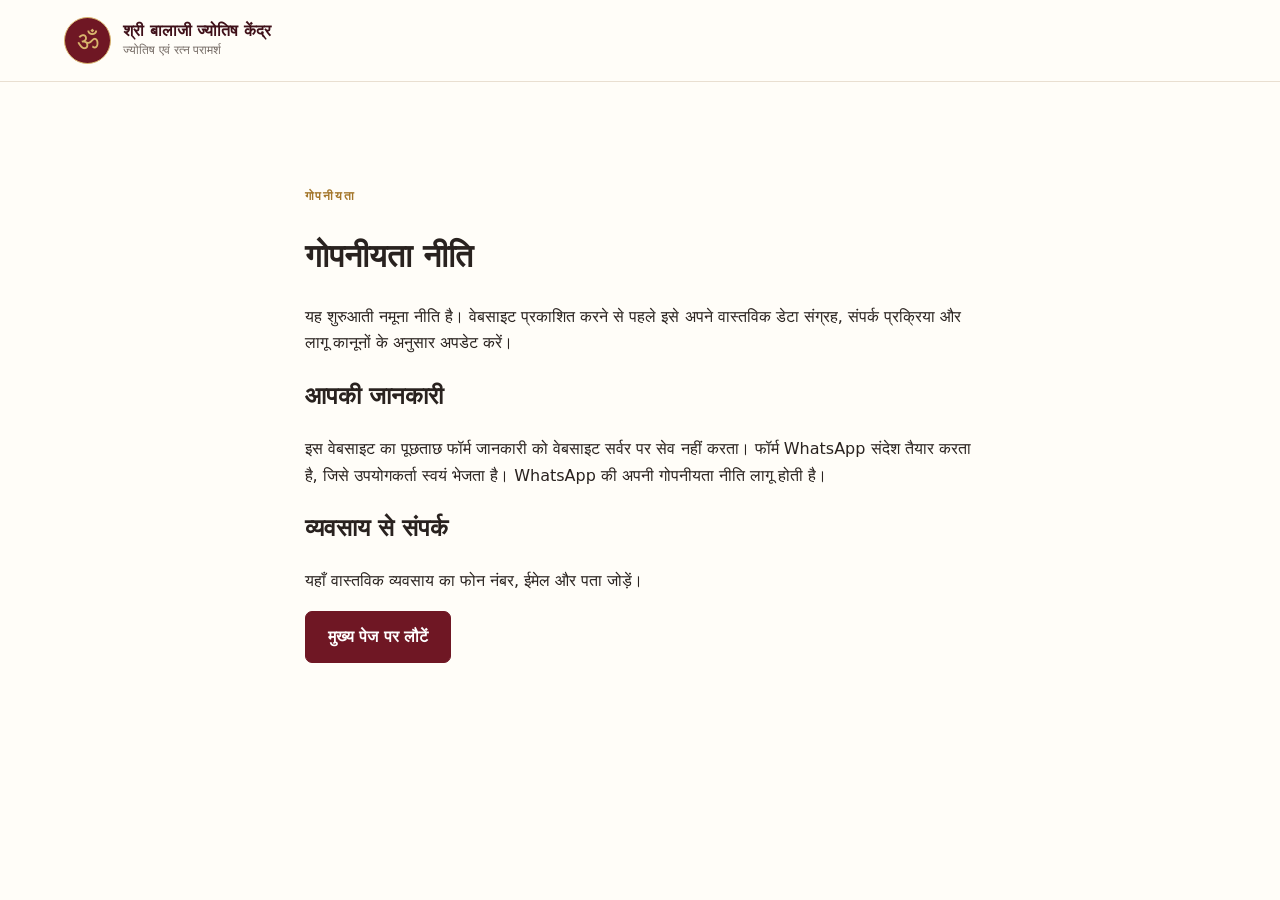
==== privacy.html @ 4a5137e7 "Add files via upload" ====
<!doctype html>
<html lang="hi"><head><meta charset="UTF-8"><meta name="viewport" content="width=device-width, initial-scale=1"><meta name="theme-color" content="#6f1724"><title>गोपनीयता नीति | श्री बालाजी ज्योतिष केंद्र</title><link rel="stylesheet" href="styles.css"></head>
<body><header class="site-header"><a class="brand" href="index.html"><span class="brand-mark">ॐ</span><span><strong>श्री बालाजी ज्योतिष केंद्र</strong><small>ज्योतिष एवं रत्न परामर्श</small></span></a></header>
<main class="section" style="max-width:850px;margin:auto"><span class="eyebrow">गोपनीयता</span><h1>गोपनीयता नीति</h1><p>यह शुरुआती नमूना नीति है। वेबसाइट प्रकाशित करने से पहले इसे अपने वास्तविक डेटा संग्रह, संपर्क प्रक्रिया और लागू कानूनों के अनुसार अपडेट करें।</p><h2>आपकी जानकारी</h2><p>इस वेबसाइट का पूछताछ फॉर्म जानकारी को वेबसाइट सर्वर पर सेव नहीं करता। फॉर्म WhatsApp संदेश तैयार करता है, जिसे उपयोगकर्ता स्वयं भेजता है। WhatsApp की अपनी गोपनीयता नीति लागू होती है।</p><h2>व्यवसाय से संपर्क</h2><p>यहाँ वास्तविक व्यवसाय का फोन नंबर, ईमेल और पता जोड़ें।</p><p><a class="button button-gold" href="index.html">मुख्य पेज पर लौटें</a></p></main></body></html>
---- styles.css ----
:root{--maroon:#6f1724;--maroon-dark:#3f1019;--gold:#d8b56d;--cream:#fffaf0;--ink:#29221f;--muted:#756b65;--line:#e9dfd1;--white:#fff;--shadow:0 18px 50px rgba(65,25,23,.09)}
*{box-sizing:border-box}html{scroll-behavior:smooth;scroll-padding-top:90px}body{margin:0;background:#fffdf8;color:var(--ink);font-family:Inter,"Noto Sans Devanagari","Mangal",system-ui,sans-serif;line-height:1.65}a{color:inherit;text-decoration:none}button,input,select,textarea{font:inherit}button,a,select{ -webkit-tap-highlight-color:transparent}.announcement{text-align:center;padding:7px 16px;background:var(--maroon-dark);color:#f7e8c6;font-size:.8rem;letter-spacing:.04em}.site-header{height:auto;min-height:82px;padding:14px clamp(18px,5vw,76px);display:flex;align-items:center;justify-content:space-between;gap:24px;background:rgba(255,253,248,.96);border-bottom:1px solid var(--line);position:sticky;top:0;z-index:10;backdrop-filter:blur(14px)}.brand{display:flex;align-items:center;gap:12px;min-width:0}.brand-mark{width:47px;height:47px;display:grid;place-items:center;background:var(--maroon);color:var(--gold);border:1px solid var(--gold);border-radius:50%;font-size:1.6rem;flex-shrink:0}.brand strong,.brand small{display:block}.brand strong{font-size:1rem;color:var(--maroon-dark);line-height:1.35}.brand small{font-size:.75rem;color:var(--muted)}nav{display:flex;align-items:center;gap:clamp(14px,2.5vw,32px);font-size:.9rem}nav a:hover,.footer-links a:hover{color:var(--maroon)}.nav-cta{background:var(--maroon);color:#fff!important;border-radius:99px;padding:10px 18px}.menu-toggle{display:none;border:1px solid var(--line);background:#fff;border-radius:10px;padding:7px 12px;font-size:1.25rem}.hero{background:radial-gradient(ellipse at 78% 42%,rgba(216,181,109,.16),transparent 34%),linear-gradient(120deg,#fffaf0,#f9f0e1);padding:clamp(52px,8vw,110px) clamp(22px,8vw,120px);display:grid;grid-template-columns:1.1fr .9fr;align-items:center;gap:32px;min-height:530px;overflow:hidden}.hero-content{max-width:670px}.eyebrow{display:inline-block;color:#a4772b;text-transform:uppercase;letter-spacing:.15em;font-size:.76rem;font-weight:800}.hero h1{font-family:Georgia,"Noto Serif Devanagari",serif;font-size:clamp(2.25rem,5vw,4.7rem);line-height:1.2;letter-spacing:-.035em;margin:16px 0 20px;color:var(--maroon-dark)}.hero h1 em{font-style:normal;color:#a57930}.hero p{font-size:1.08rem;color:#665b52;max-width:590px}.hero-actions{display:flex;gap:12px;flex-wrap:wrap;margin:28px 0 22px}.button{border:1px solid transparent;border-radius:7px;padding:12px 22px;display:inline-flex;align-items:center;justify-content:center;font-weight:750;cursor:pointer;transition:transform .2s,box-shadow .2s}.button:hover{transform:translateY(-2px);box-shadow:var(--shadow)}.button-gold{background:var(--maroon);color:#fff;border-color:var(--maroon)}.button-outline{border-color:#bca16b;color:var(--maroon-dark);background:transparent}.button-small{padding:9px 14px;font-size:.86rem;background:var(--maroon);color:#fff}.button-full{width:100%}.hero-note{font-size:.84rem;color:#776b60}.hero-note span{color:#a57930}.hero-art{position:relative;min-height:340px;display:grid;place-items:center}.orbit{position:absolute;border:1px solid rgba(165,121,48,.28);border-radius:50%;width:min(34vw,360px);aspect-ratio:1}.orbit-two{width:min(27vw,290px);transform:rotate(45deg);border-style:dashed}.gem{position:absolute;width:105px;height:125px;clip-path:polygon(50% 0,90% 23%,100% 65%,65% 100%,25% 90%,0 42%,20% 15%);filter:drop-shadow(0 18px 18px rgba(0,0,0,.2));border:1px solid #fff}.gem-blue{background:linear-gradient(135deg,#c5e7ff 0%,#397cc1 20%,#0b275e 50%,#6796d2 70%,#132e65 100%);transform:rotate(-18deg) translate(-76px,-20px)}.gem-yellow{background:linear-gradient(135deg,#fff0a1,#d9a32e 36%,#8d5811 65%,#ffdc72);transform:rotate(18deg) translate(74px,27px) scale(.9)}.gem-green{background:linear-gradient(135deg,#b3f0b9,#25834c 34%,#07502f 65%,#76c985);transform:rotate(7deg) translate(-4px,88px) scale(.65)}.hero-seal{position:absolute;bottom:2px;right:5%;display:flex;flex-direction:column;align-items:center;color:var(--maroon);font-size:1.4rem}.hero-seal small{font-size:.7rem;letter-spacing:.1em}.trust-strip{display:grid;grid-template-columns:repeat(3,1fr);padding:25px clamp(22px,8vw,120px);background:var(--maroon);color:#fff;gap:20px}.trust-strip div{display:flex;gap:14px;align-items:center;justify-content:center}.trust-strip strong{color:var(--gold);font-size:1.4rem}.trust-strip span{font-size:.92rem}.section{padding:clamp(60px,8vw,100px) clamp(20px,7vw,100px)}.section-heading{text-align:center;max-width:700px;margin:0 auto 36px}.section-heading h2,.consult-copy h2,.about-section h2,.contact-band h2{font-family:Georgia,"Noto Serif Devanagari",serif;font-size:clamp(1.8rem,3vw,2.8rem);line-height:1.25;color:var(--maroon-dark);margin:10px 0 12px}.section-heading p{color:var(--muted);margin:0}.service-grid{display:grid;grid-template-columns:repeat(3,1fr);gap:20px;max-width:1150px;margin:auto}.service-card{background:#fff;border:1px solid var(--line);padding:30px;border-radius:12px;box-shadow:0 8px 24px rgba(60,25,20,.035)}.service-icon{width:50px;height:50px;border-radius:50%;display:grid;place-items:center;background:#f6ecd7;color:#9c7026;font-size:1.7rem}.service-card h3{color:var(--maroon-dark);margin:18px 0 8px}.service-card p,.gem-info p{color:var(--muted);font-size:.92rem}.text-link{padding:0;border:0;background:none;color:#8b5e18;font-weight:800;cursor:pointer;text-align:left}.gems-section{background:#fbf6eb}.catalog-tools{display:flex;gap:12px;max-width:760px;margin:0 auto 28px}.catalog-tools input,.catalog-tools select,.booking-form input,.booking-form select,.booking-form textarea{width:100%;padding:12px 14px;border:1px solid #ddd0bd;border-radius:7px;background:#fffdf9;color:var(--ink);outline-color:#b78d45}.catalog-tools input{flex:1}.catalog-tools select{max-width:190px}.gem-grid{display:grid;grid-template-columns:repeat(3,1fr);gap:20px;max-width:1150px;margin:auto}.gem-card{background:#fff;border:1px solid var(--line);border-radius:12px;overflow:hidden;box-shadow:0 8px 25px rgba(50,20,20,.04)}.gem-photo{height:180px;position:relative;display:grid;place-items:center;overflow:hidden;background:radial-gradient(circle,#f8edcf,#e9d5aa)}.gem-photo:before{content:"";width:90px;height:105px;clip-path:polygon(50% 0,90% 20%,100% 65%,65% 100%,25% 90%,0 42%,20% 15%);filter:drop-shadow(0 15px 15px #0004)}.gem-photo span{position:absolute;left:14px;top:12px;color:#6b5540;background:#fff9;padding:3px 8px;border-radius:20px;font-size:.7rem}.sapphire:before{background:linear-gradient(135deg,#d8edff,#3d75c0 25%,#071e4b 55%,#6a9edb 75%,#142d66)}.yellow-sapphire:before{background:linear-gradient(135deg,#fff3a9,#dba32c 40%,#86530b 70%,#ffe18c)}.emerald:before{background:linear-gradient(135deg,#baf6c2,#218348 35%,#064727 68%,#80c98a)}.coral:before{background:linear-gradient(135deg,#ffb6a5,#c74730 42%,#8b211c 70%,#f58b65)}.pearl:before{border-radius:50%;clip-path:none;background:radial-gradient(circle at 30% 25%,#fff,#e8ddc7 48%,#a89a85 78%,#fff)}.hessonite:before{background:linear-gradient(135deg,#ffdb9b,#b56b22 40%,#6b2b12 70%,#eaa35a)}.gem-info{padding:20px}.product-tag{font-size:.72rem;color:#9b712e;font-weight:800}.gem-info h3{font-size:1.05rem;margin:5px 0}.gem-info p{min-height:48px;margin:8px 0 16px}.catalog-disclaimer{max-width:900px;text-align:center;color:#786d61;font-size:.82rem;margin:25px auto 0}.consultation{padding:clamp(50px,8vw,95px) clamp(20px,8vw,115px);background:linear-gradient(125deg,#45121c,#751b2a);color:#fff;display:grid;grid-template-columns:1fr 1fr;gap:clamp(28px,7vw,90px);align-items:center}.consult-copy .eyebrow{color:var(--gold)}.consult-copy h2{color:#fff}.consult-copy p,.consult-copy li{color:#f0dfd9}.consult-copy ul{list-style:none;padding:0;display:grid;gap:8px;margin-top:25px}.booking-form{background:#fffaf0;color:var(--ink);padding:28px;border-radius:12px;display:grid;gap:9px;box-shadow:0 20px 60px #1b050b44}.booking-form label{font-size:.86rem;font-weight:750;margin-top:4px}.booking-form textarea{resize:vertical}.form-note{font-size:.78rem;color:var(--muted);margin:0}.about-section{display:grid;grid-template-columns:180px 1fr;gap:40px;align-items:center;max-width:1000px;margin:auto}.about-emblem{width:160px;height:160px;border-radius:50%;display:grid;place-items:center;background:var(--maroon);border:7px double var(--gold);color:var(--gold);font-size:5rem}.about-section p{color:var(--muted)}.small-note{font-size:.8rem;color:#82766a!important}.contact-band{padding:40px clamp(20px,8vw,115px);background:#f4e8d0;display:flex;align-items:center;justify-content:space-between;gap:20px}.contact-band h2{margin-bottom:4px}.contact-band p{margin:0;color:var(--muted)}.site-footer{background:#2d1117;color:#f9eee2;padding:35px clamp(20px,7vw,100px) 25px;text-align:center}.footer-brand{justify-content:center;color:#fff}.footer-brand strong{color:#fff}.footer-brand small{color:#d9c8be}.footer-links{display:flex;justify-content:center;gap:24px;flex-wrap:wrap;margin:25px 0 14px;font-size:.85rem}.site-footer p{font-size:.78rem;color:#d4c0b6}.floating-whatsapp{position:fixed;bottom:20px;right:20px;z-index:9;background:#16834a;color:#fff;border-radius:99px;padding:12px 18px;box-shadow:0 8px 25px #0003;font-weight:800;display:flex;gap:8px;align-items:center}.sr-only{position:absolute;width:1px;height:1px;padding:0;margin:-1px;overflow:hidden;clip:rect(0,0,0,0);white-space:nowrap;border:0}
@media(max-width:850px){.hero{grid-template-columns:1fr;padding-top:60px}.hero-art{min-height:280px}.orbit{width:260px}.orbit-two{width:210px}.service-grid,.gem-grid{grid-template-columns:repeat(2,1fr)}.consultation{grid-template-columns:1fr}.about-section{grid-template-columns:110px 1fr;gap:24px}.about-emblem{width:105px;height:105px;font-size:3.5rem}.trust-strip{padding-inline:18px}.trust-strip span{font-size:.8rem}}
@media(max-width:620px){.site-header{min-height:70px;padding:10px 16px}.brand-mark{width:40px;height:40px}.brand strong{font-size:.86rem}.brand small{font-size:.68rem}.menu-toggle{display:block}nav{display:none;position:absolute;top:100%;left:0;right:0;background:#fffaf0;padding:15px 20px 20px;border-bottom:1px solid var(--line);box-shadow:var(--shadow);flex-direction:column;align-items:stretch;gap:4px}nav.open{display:flex}nav a{padding:10px}.hero{padding:50px 22px 30px;gap:0}.hero h1{font-size:2.35rem}.hero p{font-size:.98rem}.hero-art{min-height:260px}.trust-strip{grid-template-columns:1fr;padding:20px}.trust-strip div{justify-content:flex-start;padding-left:20%}.section{padding:58px 18px}.service-grid,.gem-grid{grid-template-columns:1fr}.service-card{padding:24px}.gem-photo{height:190px}.catalog-tools{flex-direction:column}.catalog-tools select{max-width:none}.consultation{padding:55px 18px}.booking-form{padding:20px}.about-section{grid-template-columns:1fr;text-align:center}.about-emblem{margin:auto}.contact-band{align-items:flex-start;flex-direction:column}.floating-whatsapp{bottom:12px;right:12px;padding:11px 14px}.floating-whatsapp span{font-size:.85rem}}
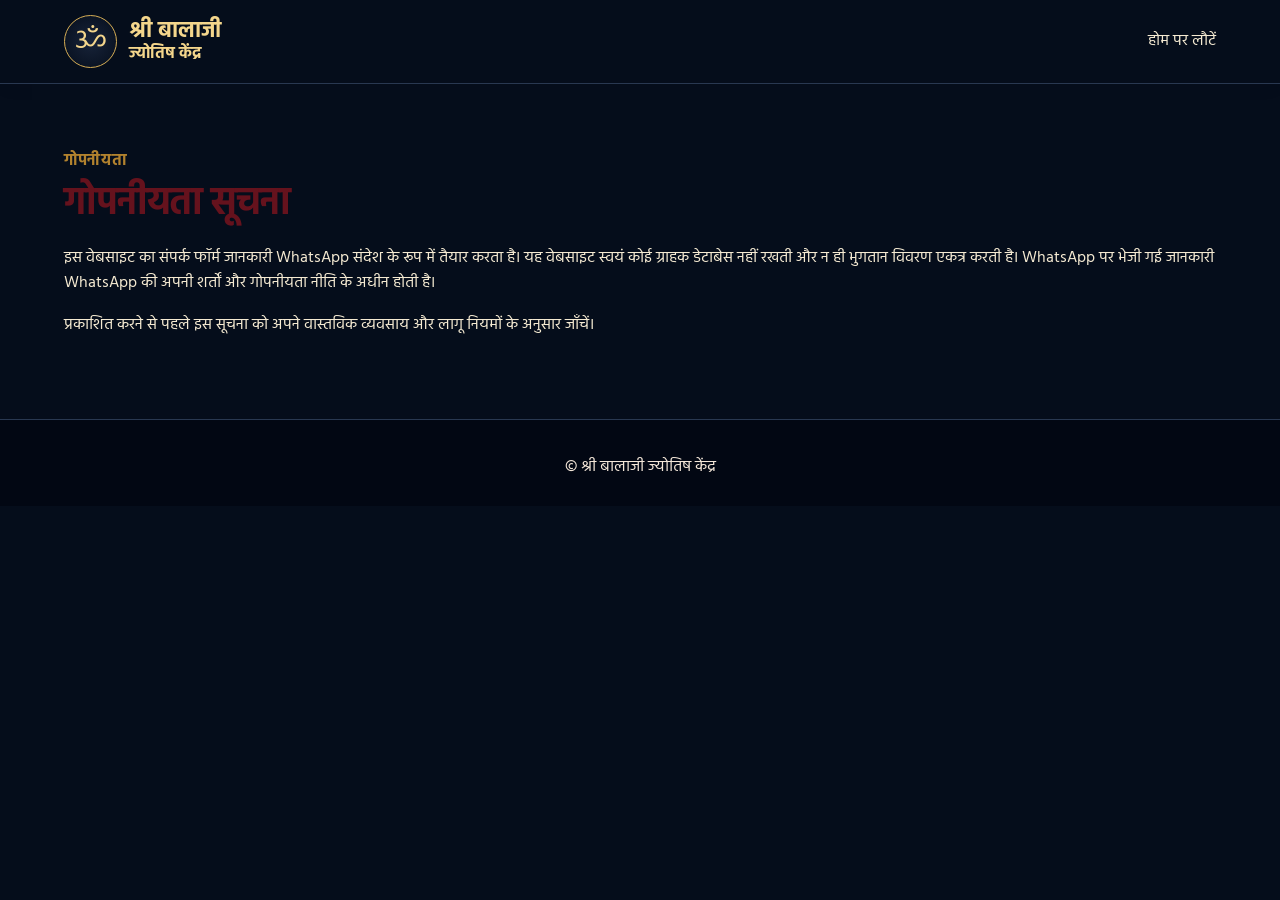
==== commit b032bc66: "Add files via upload" ====
--- a/privacy.html
+++ b/privacy.html
@@ -1,4 +1 @@
-<!doctype html>
-<html lang="hi"><head><meta charset="UTF-8"><meta name="viewport" content="width=device-width, initial-scale=1"><meta name="theme-color" content="#6f1724"><title>गोपनीयता नीति | श्री बालाजी ज्योतिष केंद्र</title><link rel="stylesheet" href="styles.css"></head>
-<body><header class="site-header"><a class="brand" href="index.html"><span class="brand-mark">ॐ</span><span><strong>श्री बालाजी ज्योतिष केंद्र</strong><small>ज्योतिष एवं रत्न परामर्श</small></span></a></header>
-<main class="section" style="max-width:850px;margin:auto"><span class="eyebrow">गोपनीयता</span><h1>गोपनीयता नीति</h1><p>यह शुरुआती नमूना नीति है। वेबसाइट प्रकाशित करने से पहले इसे अपने वास्तविक डेटा संग्रह, संपर्क प्रक्रिया और लागू कानूनों के अनुसार अपडेट करें।</p><h2>आपकी जानकारी</h2><p>इस वेबसाइट का पूछताछ फॉर्म जानकारी को वेबसाइट सर्वर पर सेव नहीं करता। फॉर्म WhatsApp संदेश तैयार करता है, जिसे उपयोगकर्ता स्वयं भेजता है। WhatsApp की अपनी गोपनीयता नीति लागू होती है।</p><h2>व्यवसाय से संपर्क</h2><p>यहाँ वास्तविक व्यवसाय का फोन नंबर, ईमेल और पता जोड़ें।</p><p><a class="button button-gold" href="index.html">मुख्य पेज पर लौटें</a></p></main></body></html>
+<!doctype html><html lang="hi"><head><meta charset="utf-8"><meta name="viewport" content="width=device-width,initial-scale=1"><meta name="theme-color" content="#65121d"><title>गोपनीयता | श्री बालाजी ज्योतिष केंद्र</title><link rel="stylesheet" href="styles.css"></head><body><header class="header"><a class="brand" href="index.html"><span class="brand-mark">ॐ</span><span><strong>श्री बालाजी</strong><small>ज्योतिष केंद्र</small></span></a><a href="index.html">होम पर लौटें</a></header><main class="section"><p class="eyebrow">गोपनीयता</p><h1 style="color:#65121d;font-size:2.4rem">गोपनीयता सूचना</h1><p>इस वेबसाइट का संपर्क फॉर्म जानकारी WhatsApp संदेश के रूप में तैयार करता है। यह वेबसाइट स्वयं कोई ग्राहक डेटाबेस नहीं रखती और न ही भुगतान विवरण एकत्र करती है। WhatsApp पर भेजी गई जानकारी WhatsApp की अपनी शर्तों और गोपनीयता नीति के अधीन होती है।</p><p>प्रकाशित करने से पहले इस सूचना को अपने वास्तविक व्यवसाय और लागू नियमों के अनुसार जाँचें।</p></main><footer>© श्री बालाजी ज्योतिष केंद्र</footer></body></html>
--- a/styles.css
+++ b/styles.css
@@ -1,4 +1,39 @@
-:root{--maroon:#6f1724;--maroon-dark:#3f1019;--gold:#d8b56d;--cream:#fffaf0;--ink:#29221f;--muted:#756b65;--line:#e9dfd1;--white:#fff;--shadow:0 18px 50px rgba(65,25,23,.09)}
-*{box-sizing:border-box}html{scroll-behavior:smooth;scroll-padding-top:90px}body{margin:0;background:#fffdf8;color:var(--ink);font-family:Inter,"Noto Sans Devanagari","Mangal",system-ui,sans-serif;line-height:1.65}a{color:inherit;text-decoration:none}button,input,select,textarea{font:inherit}button,a,select{ -webkit-tap-highlight-color:transparent}.announcement{text-align:center;padding:7px 16px;background:var(--maroon-dark);color:#f7e8c6;font-size:.8rem;letter-spacing:.04em}.site-header{height:auto;min-height:82px;padding:14px clamp(18px,5vw,76px);display:flex;align-items:center;justify-content:space-between;gap:24px;background:rgba(255,253,248,.96);border-bottom:1px solid var(--line);position:sticky;top:0;z-index:10;backdrop-filter:blur(14px)}.brand{display:flex;align-items:center;gap:12px;min-width:0}.brand-mark{width:47px;height:47px;display:grid;place-items:center;background:var(--maroon);color:var(--gold);border:1px solid var(--gold);border-radius:50%;font-size:1.6rem;flex-shrink:0}.brand strong,.brand small{display:block}.brand strong{font-size:1rem;color:var(--maroon-dark);line-height:1.35}.brand small{font-size:.75rem;color:var(--muted)}nav{display:flex;align-items:center;gap:clamp(14px,2.5vw,32px);font-size:.9rem}nav a:hover,.footer-links a:hover{color:var(--maroon)}.nav-cta{background:var(--maroon);color:#fff!important;border-radius:99px;padding:10px 18px}.menu-toggle{display:none;border:1px solid var(--line);background:#fff;border-radius:10px;padding:7px 12px;font-size:1.25rem}.hero{background:radial-gradient(ellipse at 78% 42%,rgba(216,181,109,.16),transparent 34%),linear-gradient(120deg,#fffaf0,#f9f0e1);padding:clamp(52px,8vw,110px) clamp(22px,8vw,120px);display:grid;grid-template-columns:1.1fr .9fr;align-items:center;gap:32px;min-height:530px;overflow:hidden}.hero-content{max-width:670px}.eyebrow{display:inline-block;color:#a4772b;text-transform:uppercase;letter-spacing:.15em;font-size:.76rem;font-weight:800}.hero h1{font-family:Georgia,"Noto Serif Devanagari",serif;font-size:clamp(2.25rem,5vw,4.7rem);line-height:1.2;letter-spacing:-.035em;margin:16px 0 20px;color:var(--maroon-dark)}.hero h1 em{font-style:normal;color:#a57930}.hero p{font-size:1.08rem;color:#665b52;max-width:590px}.hero-actions{display:flex;gap:12px;flex-wrap:wrap;margin:28px 0 22px}.button{border:1px solid transparent;border-radius:7px;padding:12px 22px;display:inline-flex;align-items:center;justify-content:center;font-weight:750;cursor:pointer;transition:transform .2s,box-shadow .2s}.button:hover{transform:translateY(-2px);box-shadow:var(--shadow)}.button-gold{background:var(--maroon);color:#fff;border-color:var(--maroon)}.button-outline{border-color:#bca16b;color:var(--maroon-dark);background:transparent}.button-small{padding:9px 14px;font-size:.86rem;background:var(--maroon);color:#fff}.button-full{width:100%}.hero-note{font-size:.84rem;color:#776b60}.hero-note span{color:#a57930}.hero-art{position:relative;min-height:340px;display:grid;place-items:center}.orbit{position:absolute;border:1px solid rgba(165,121,48,.28);border-radius:50%;width:min(34vw,360px);aspect-ratio:1}.orbit-two{width:min(27vw,290px);transform:rotate(45deg);border-style:dashed}.gem{position:absolute;width:105px;height:125px;clip-path:polygon(50% 0,90% 23%,100% 65%,65% 100%,25% 90%,0 42%,20% 15%);filter:drop-shadow(0 18px 18px rgba(0,0,0,.2));border:1px solid #fff}.gem-blue{background:linear-gradient(135deg,#c5e7ff 0%,#397cc1 20%,#0b275e 50%,#6796d2 70%,#132e65 100%);transform:rotate(-18deg) translate(-76px,-20px)}.gem-yellow{background:linear-gradient(135deg,#fff0a1,#d9a32e 36%,#8d5811 65%,#ffdc72);transform:rotate(18deg) translate(74px,27px) scale(.9)}.gem-green{background:linear-gradient(135deg,#b3f0b9,#25834c 34%,#07502f 65%,#76c985);transform:rotate(7deg) translate(-4px,88px) scale(.65)}.hero-seal{position:absolute;bottom:2px;right:5%;display:flex;flex-direction:column;align-items:center;color:var(--maroon);font-size:1.4rem}.hero-seal small{font-size:.7rem;letter-spacing:.1em}.trust-strip{display:grid;grid-template-columns:repeat(3,1fr);padding:25px clamp(22px,8vw,120px);background:var(--maroon);color:#fff;gap:20px}.trust-strip div{display:flex;gap:14px;align-items:center;justify-content:center}.trust-strip strong{color:var(--gold);font-size:1.4rem}.trust-strip span{font-size:.92rem}.section{padding:clamp(60px,8vw,100px) clamp(20px,7vw,100px)}.section-heading{text-align:center;max-width:700px;margin:0 auto 36px}.section-heading h2,.consult-copy h2,.about-section h2,.contact-band h2{font-family:Georgia,"Noto Serif Devanagari",serif;font-size:clamp(1.8rem,3vw,2.8rem);line-height:1.25;color:var(--maroon-dark);margin:10px 0 12px}.section-heading p{color:var(--muted);margin:0}.service-grid{display:grid;grid-template-columns:repeat(3,1fr);gap:20px;max-width:1150px;margin:auto}.service-card{background:#fff;border:1px solid var(--line);padding:30px;border-radius:12px;box-shadow:0 8px 24px rgba(60,25,20,.035)}.service-icon{width:50px;height:50px;border-radius:50%;display:grid;place-items:center;background:#f6ecd7;color:#9c7026;font-size:1.7rem}.service-card h3{color:var(--maroon-dark);margin:18px 0 8px}.service-card p,.gem-info p{color:var(--muted);font-size:.92rem}.text-link{padding:0;border:0;background:none;color:#8b5e18;font-weight:800;cursor:pointer;text-align:left}.gems-section{background:#fbf6eb}.catalog-tools{display:flex;gap:12px;max-width:760px;margin:0 auto 28px}.catalog-tools input,.catalog-tools select,.booking-form input,.booking-form select,.booking-form textarea{width:100%;padding:12px 14px;border:1px solid #ddd0bd;border-radius:7px;background:#fffdf9;color:var(--ink);outline-color:#b78d45}.catalog-tools input{flex:1}.catalog-tools select{max-width:190px}.gem-grid{display:grid;grid-template-columns:repeat(3,1fr);gap:20px;max-width:1150px;margin:auto}.gem-card{background:#fff;border:1px solid var(--line);border-radius:12px;overflow:hidden;box-shadow:0 8px 25px rgba(50,20,20,.04)}.gem-photo{height:180px;position:relative;display:grid;place-items:center;overflow:hidden;background:radial-gradient(circle,#f8edcf,#e9d5aa)}.gem-photo:before{content:"";width:90px;height:105px;clip-path:polygon(50% 0,90% 20%,100% 65%,65% 100%,25% 90%,0 42%,20% 15%);filter:drop-shadow(0 15px 15px #0004)}.gem-photo span{position:absolute;left:14px;top:12px;color:#6b5540;background:#fff9;padding:3px 8px;border-radius:20px;font-size:.7rem}.sapphire:before{background:linear-gradient(135deg,#d8edff,#3d75c0 25%,#071e4b 55%,#6a9edb 75%,#142d66)}.yellow-sapphire:before{background:linear-gradient(135deg,#fff3a9,#dba32c 40%,#86530b 70%,#ffe18c)}.emerald:before{background:linear-gradient(135deg,#baf6c2,#218348 35%,#064727 68%,#80c98a)}.coral:before{background:linear-gradient(135deg,#ffb6a5,#c74730 42%,#8b211c 70%,#f58b65)}.pearl:before{border-radius:50%;clip-path:none;background:radial-gradient(circle at 30% 25%,#fff,#e8ddc7 48%,#a89a85 78%,#fff)}.hessonite:before{background:linear-gradient(135deg,#ffdb9b,#b56b22 40%,#6b2b12 70%,#eaa35a)}.gem-info{padding:20px}.product-tag{font-size:.72rem;color:#9b712e;font-weight:800}.gem-info h3{font-size:1.05rem;margin:5px 0}.gem-info p{min-height:48px;margin:8px 0 16px}.catalog-disclaimer{max-width:900px;text-align:center;color:#786d61;font-size:.82rem;margin:25px auto 0}.consultation{padding:clamp(50px,8vw,95px) clamp(20px,8vw,115px);background:linear-gradient(125deg,#45121c,#751b2a);color:#fff;display:grid;grid-template-columns:1fr 1fr;gap:clamp(28px,7vw,90px);align-items:center}.consult-copy .eyebrow{color:var(--gold)}.consult-copy h2{color:#fff}.consult-copy p,.consult-copy li{color:#f0dfd9}.consult-copy ul{list-style:none;padding:0;display:grid;gap:8px;margin-top:25px}.booking-form{background:#fffaf0;color:var(--ink);padding:28px;border-radius:12px;display:grid;gap:9px;box-shadow:0 20px 60px #1b050b44}.booking-form label{font-size:.86rem;font-weight:750;margin-top:4px}.booking-form textarea{resize:vertical}.form-note{font-size:.78rem;color:var(--muted);margin:0}.about-section{display:grid;grid-template-columns:180px 1fr;gap:40px;align-items:center;max-width:1000px;margin:auto}.about-emblem{width:160px;height:160px;border-radius:50%;display:grid;place-items:center;background:var(--maroon);border:7px double var(--gold);color:var(--gold);font-size:5rem}.about-section p{color:var(--muted)}.small-note{font-size:.8rem;color:#82766a!important}.contact-band{padding:40px clamp(20px,8vw,115px);background:#f4e8d0;display:flex;align-items:center;justify-content:space-between;gap:20px}.contact-band h2{margin-bottom:4px}.contact-band p{margin:0;color:var(--muted)}.site-footer{background:#2d1117;color:#f9eee2;padding:35px clamp(20px,7vw,100px) 25px;text-align:center}.footer-brand{justify-content:center;color:#fff}.footer-brand strong{color:#fff}.footer-brand small{color:#d9c8be}.footer-links{display:flex;justify-content:center;gap:24px;flex-wrap:wrap;margin:25px 0 14px;font-size:.85rem}.site-footer p{font-size:.78rem;color:#d4c0b6}.floating-whatsapp{position:fixed;bottom:20px;right:20px;z-index:9;background:#16834a;color:#fff;border-radius:99px;padding:12px 18px;box-shadow:0 8px 25px #0003;font-weight:800;display:flex;gap:8px;align-items:center}.sr-only{position:absolute;width:1px;height:1px;padding:0;margin:-1px;overflow:hidden;clip:rect(0,0,0,0);white-space:nowrap;border:0}
-@media(max-width:850px){.hero{grid-template-columns:1fr;padding-top:60px}.hero-art{min-height:280px}.orbit{width:260px}.orbit-two{width:210px}.service-grid,.gem-grid{grid-template-columns:repeat(2,1fr)}.consultation{grid-template-columns:1fr}.about-section{grid-template-columns:110px 1fr;gap:24px}.about-emblem{width:105px;height:105px;font-size:3.5rem}.trust-strip{padding-inline:18px}.trust-strip span{font-size:.8rem}}
-@media(max-width:620px){.site-header{min-height:70px;padding:10px 16px}.brand-mark{width:40px;height:40px}.brand strong{font-size:.86rem}.brand small{font-size:.68rem}.menu-toggle{display:block}nav{display:none;position:absolute;top:100%;left:0;right:0;background:#fffaf0;padding:15px 20px 20px;border-bottom:1px solid var(--line);box-shadow:var(--shadow);flex-direction:column;align-items:stretch;gap:4px}nav.open{display:flex}nav a{padding:10px}.hero{padding:50px 22px 30px;gap:0}.hero h1{font-size:2.35rem}.hero p{font-size:.98rem}.hero-art{min-height:260px}.trust-strip{grid-template-columns:1fr;padding:20px}.trust-strip div{justify-content:flex-start;padding-left:20%}.section{padding:58px 18px}.service-grid,.gem-grid{grid-template-columns:1fr}.service-card{padding:24px}.gem-photo{height:190px}.catalog-tools{flex-direction:column}.catalog-tools select{max-width:none}.consultation{padding:55px 18px}.booking-form{padding:20px}.about-section{grid-template-columns:1fr;text-align:center}.about-emblem{margin:auto}.contact-band{align-items:flex-start;flex-direction:column}.floating-whatsapp{bottom:12px;right:12px;padding:11px 14px}.floating-whatsapp span{font-size:.85rem}}
+@import url('https://fonts.googleapis.com/css2?family=Hind:wght@400;500;600;700&family=Playfair+Display:wght@600;700&display=swap');
+:root{--maroon:#d6ad55;--deep:#020916;--gold:#e2b84f;--gold2:#ffe6a0;--cream:#071326;--paper:#050d1b;--ink:#f5ead2;--muted:#c2c5ce;--line:#293851;--green:#13834b;--shadow:0 16px 44px #3d11120d}
+*{box-sizing:border-box}html{scroll-behavior:smooth;scroll-padding-top:90px}body{margin:0;background:var(--paper);color:var(--ink);font-family:'Hind',system-ui,sans-serif;line-height:1.6}a{color:inherit;text-decoration:none}button,input,select,textarea{font:inherit}.topbar{display:flex;justify-content:space-around;gap:12px;flex-wrap:wrap;background:var(--maroon);color:#ffedc2;padding:8px 4%;font-size:.8rem}.header{display:flex;align-items:center;justify-content:space-between;gap:22px;padding:15px 5%;background:#fffdf8;border-bottom:1px solid var(--line);position:sticky;top:0;z-index:10;box-shadow:0 4px 20px #32100a08}.brand{display:flex;align-items:center;gap:12px;color:var(--maroon);min-width:max-content}.brand-mark{width:53px;height:53px;border:1px solid var(--gold);border-radius:50%;display:grid;place-items:center;background:radial-gradient(circle,#fff5d9,#ecd39a);font-size:1.8rem;color:var(--maroon)}.brand strong,.brand small,.brand em{display:block;line-height:1.15}.brand strong{font-size:1.35rem;font-weight:700}.brand small{font-weight:700;font-size:.98rem}.brand em{font-size:.72rem;color:var(--muted);font-style:normal;margin-top:5px}nav{display:flex;align-items:center;gap:clamp(10px,2vw,27px);font-weight:600;font-size:.96rem}nav a:hover,.footer-links a:hover{color:#a16c1b}.button{display:inline-flex;align-items:center;justify-content:center;gap:10px;border:0;border-radius:9px;padding:12px 20px;font-weight:700;cursor:pointer;transition:.2s}.button:hover{transform:translateY(-2px);filter:brightness(1.03)}.button-green{background:var(--green);color:white;box-shadow:0 6px 16px #13834b24}.button-gold{background:linear-gradient(135deg,#f8dc8e,#d9a83e);color:#3b170b}.button-outline{border:1px solid #e6bd5b;color:#fff5d6;background:#ffffff08}.menu-toggle{display:none;background:transparent;border:1px solid var(--line);padding:7px 12px;border-radius:8px;font-size:1.2rem}
+.hero{min-height:470px;background:radial-gradient(ellipse at 80% 45%,#7e401a 0%,transparent 35%),linear-gradient(105deg,#21080b,#4a0d14 56%,#1c090b);color:#fff8eb;display:grid;grid-template-columns:1.05fr .95fr;align-items:center;padding:55px 7%;gap:30px;overflow:hidden;position:relative}.hero:before{content:"";position:absolute;inset:0;opacity:.12;background-image:repeating-radial-gradient(circle at 85% 45%,transparent 0 22px,#f4d68c 23px 24px,transparent 25px 42px);pointer-events:none}.hero-copy{position:relative;z-index:1;max-width:650px}.eyebrow{text-transform:none;letter-spacing:.04em;color:#b2822e;font-weight:700;margin:0 0 8px}.hero .eyebrow{color:var(--gold2)}h1,h2,h3,p{margin-top:0}h1{font-size:clamp(2.4rem,5vw,4.3rem);line-height:1.12;margin:8px 0 20px;letter-spacing:-.03em}h1 span{color:var(--gold2)}.hero-sub{font-size:1.12rem;color:#f1dfd1;max-width:560px}.hero-actions{display:flex;gap:12px;flex-wrap:wrap;margin:26px 0}.trust-row{display:flex;gap:17px;flex-wrap:wrap;color:#f0dba7;font-size:.88rem}.hero-art{min-height:350px;position:relative;display:grid;place-items:center}.orbit{position:absolute;border:1px solid #f3ce6b55;border-radius:50%;width:340px;height:340px}.orbit-two{width:265px;height:265px;border-style:dashed}.gem{position:absolute;width:100px;height:125px;clip-path:polygon(50% 0,88% 20%,100% 57%,70% 100%,25% 90%,0 48%,17% 16%);filter:drop-shadow(0 18px 16px #0009);border:1px solid #fff8}.gem:after{content:"";position:absolute;inset:0;background:linear-gradient(135deg,#ffffffb0,transparent 26%,#0003 62%,#fff6)}.gem-yellow{background:linear-gradient(135deg,#fff3a3,#c88a0c 50%,#ffdf5c);transform:rotate(-20deg) translate(-80px,-35px)}.gem-blue{background:linear-gradient(135deg,#9bd8ff,#1448ad 50%,#061b57);transform:rotate(13deg) translate(50px,-55px);width:120px;height:145px}.gem-green{background:linear-gradient(135deg,#c0ffd5,#08754b 48%,#063d2d);transform:rotate(23deg) translate(65px,75px);width:90px;height:110px}.gem-red{background:linear-gradient(135deg,#ffb0a3,#a70e28 50%,#510a16);transform:rotate(-16deg) translate(-65px,90px);width:82px;height:100px}.hero-caption{position:absolute;bottom:0;text-align:center;color:#f8d981;background:#26080cbf;border:1px solid #d6a84766;border-radius:12px;padding:12px 22px}.hero-caption span,.hero-caption strong{display:block}.hero-caption strong{color:white}
+.category-strip{display:grid;grid-template-columns:repeat(8,1fr);gap:10px;padding:22px 4%;background:#fff8ec;border-bottom:1px solid var(--line)}.category-strip>a{display:flex;flex-direction:column;align-items:center;gap:2px;padding:13px 4px;border-radius:12px;background:#fffdf8;border:1px solid #f0e4d1;transition:.2s}.category-strip>a:hover{transform:translateY(-3px);box-shadow:var(--shadow)}.category-strip strong{color:var(--maroon)}.category-strip small{font-size:.72rem;color:var(--muted)}.mini-gem{width:45px;height:45px;margin-bottom:4px;clip-path:polygon(50% 0,88% 20%,100% 57%,70% 100%,25% 90%,0 48%,17% 16%);box-shadow:inset 0 0 8px #fff}.yellow{background:linear-gradient(135deg,#fff2a2,#d89a0c,#ffdc48)}.blue{background:linear-gradient(135deg,#b8e6ff,#1856c0,#06194e)}.red{background:linear-gradient(135deg,#ffb7b7,#d0193b,#580519)}.green{background:linear-gradient(135deg,#c8ffcc,#09864d,#03442b)}.clear{background:linear-gradient(135deg,#fff,#d8e6ee,#8da2ad)}.orange{background:linear-gradient(135deg,#ffd1a5,#c8471e,#711c14)}.pearl{border-radius:50%;clip-path:none;background:radial-gradient(circle at 30% 25%,white,#f0dfbd 45%,#a68d69)}.brown{background:repeating-radial-gradient(circle,#7e3718,#391609 4px,#a86c35 6px);border-radius:50%;clip-path:none}
+.section{padding:65px 5%}.section-head{display:flex;justify-content:space-between;align-items:end;gap:20px;margin-bottom:27px}.section-head h2,.about h2,.contact-section h2{font-size:clamp(1.8rem,3vw,2.5rem);line-height:1.2;color:var(--maroon);margin:0 0 10px}.section-head p:not(.eyebrow){color:var(--muted);margin:0}.text-link{color:#8c5b16;font-weight:700;white-space:nowrap}.product-grid{display:grid;grid-template-columns:repeat(4,1fr);gap:17px}.product-card{background:white;border:1px solid var(--line);border-radius:14px;overflow:hidden;box-shadow:0 7px 20px #3d11120a;transition:.22s}.product-card:hover{transform:translateY(-5px);box-shadow:var(--shadow)}.product-art{height:180px;display:flex;align-items:center;justify-content:center;position:relative;overflow:hidden;flex-direction:column;gap:12px}.product-art:before{content:"";position:absolute;width:200px;height:200px;border-radius:50%;border:1px solid #ffffff60}.product-art b{font-size:.72rem;letter-spacing:.22em;color:#ffffffc9;text-shadow:0 2px 4px #0007}.art-yellow{background:radial-gradient(circle,#fff3c6,#f4d68c 45%,#d4a44a)}.art-blue{background:radial-gradient(circle,#8db9ef,#24529b 52%,#10274d)}.art-red{background:radial-gradient(circle,#ffb6b4,#a51f31 52%,#4d111b)}.art-green{background:radial-gradient(circle,#b6e7bd,#21805b 52%,#123e2f)}.art-clear{background:radial-gradient(circle,#fff,#d5dce1 55%,#8d9aa3)}.art-orange{background:radial-gradient(circle,#ffc8a2,#b84929 55%,#612116)}.art-pearl{background:radial-gradient(circle,#fff,#e8d9be 60%,#b29a77)}.art-brown{background:radial-gradient(circle,#9c623a,#4a210f 65%,#291008)}.cut-stone{width:78px;height:90px;clip-path:polygon(50% 0,90% 20%,100% 55%,70% 100%,25% 90%,0 48%,17% 16%);background:linear-gradient(135deg,#ffffffd9 0%,#fff6 15%,transparent 28%,#0003 62%,#fff8 100%);border:2px solid #ffffff88;filter:drop-shadow(0 8px 8px #0004);position:relative}.art-yellow .cut-stone{background-color:#f4c531}.art-blue .cut-stone{background-color:#174cb5}.art-red .cut-stone{background-color:#b5122d}.art-green .cut-stone{background-color:#08774a}.art-clear .cut-stone{background-color:#e9f5fb}.art-orange .cut-stone{background-color:#c54b2b;border-radius:50%;clip-path:ellipse(45% 35%)}.art-pearl .cut-stone{background:radial-gradient(circle at 30% 25%,white,#eee0c4 50%,#a58d6b);border-radius:50%;clip-path:circle(44%)}.rudra{font-size:4rem;color:#e4a36c;text-shadow:2px 3px 0 #3c170a}.product-info{padding:16px}.product-info h3{margin:0;color:var(--maroon);font-size:1.2rem}.product-info p{color:var(--muted);font-size:.85rem;margin:0 0 13px}.inquire{display:inline-block;border:1px solid #c9a04e;color:#7b4d12;padding:7px 12px;border-radius:7px;font-size:.87rem;font-weight:700}.benefits{display:grid;grid-template-columns:repeat(4,1fr);background:#f6ead4;padding:25px 5%;gap:20px}.benefits>div{display:grid;grid-template-columns:45px 1fr;column-gap:12px;align-items:center}.benefits span{grid-row:span 2;width:42px;height:42px;display:grid;place-items:center;border-radius:50%;background:var(--maroon);color:var(--gold2);font-size:1.4rem}.benefits strong{color:var(--maroon)}.benefits small{color:var(--muted);font-size:.82rem}.service-section{background:#fffdf8}.service-grid{display:grid;grid-template-columns:repeat(4,1fr);gap:16px}.service-card{border:1px solid var(--line);background:white;border-radius:14px;padding:24px;box-shadow:0 8px 25px #3d111208}.service-icon{display:grid;place-items:center;width:52px;height:52px;border-radius:50%;background:#f9efd9;color:#8d5c17;font-size:1.7rem;margin-bottom:16px}.service-card h3{color:var(--maroon);margin-bottom:8px}.service-card p{color:var(--muted);font-size:.94rem;min-height:54px}.service-card a{color:#8d5c17;font-weight:700}.about{display:grid;grid-template-columns:.35fr 1fr;gap:30px;align-items:center;padding:55px 8%;background:linear-gradient(120deg,#4b0d15,#25080c);color:#fff5e5}.about h2{color:#f4d68c}.about p:not(.eyebrow){max-width:800px;color:#ead9d0}.about-symbol{width:130px;height:130px;border:1px solid #e3bf67;border-radius:50%;display:grid;place-items:center;color:#f4d68c;font-size:4rem;box-shadow:0 0 0 12px #ffffff08,0 0 0 24px #ffffff05}.faq-section{background:#fff8ec}.faq-list{max-width:900px;display:grid;gap:11px}.faq-list details{background:white;border:1px solid var(--line);border-radius:10px;padding:0 18px}.faq-list summary{padding:16px 25px 16px 0;font-weight:700;color:var(--maroon);cursor:pointer;position:relative;list-style:none}.faq-list summary::-webkit-details-marker{display:none}.faq-list summary:after{content:"+";position:absolute;right:0;color:#a4772b;font-size:1.3rem}.faq-list details[open] summary:after{content:"−"}.faq-list details p{color:var(--muted);margin:0;padding:0 0 17px}.contact-section{padding:60px 7%;display:grid;grid-template-columns:1fr 1fr;gap:50px;background:#f3e5ce}.contact-section>div{align-self:center}.contact-section p:not(.eyebrow){color:var(--muted)}form{display:grid;gap:14px;background:white;padding:25px;border:1px solid var(--line);border-radius:15px;box-shadow:var(--shadow)}label{display:grid;gap:6px;font-weight:600;color:var(--maroon)}input,select,textarea{width:100%;border:1px solid #ddcdb6;border-radius:8px;padding:12px;background:#fffdf9;color:var(--ink)}input:focus,select:focus,textarea:focus{outline:2px solid #d6a847;outline-offset:1px}form small{color:var(--muted);font-size:.8rem}footer{background:#25080c;color:#f4e7d9;text-align:center;padding:35px 5% 25px}.footer-brand{justify-content:center;color:#ffedc2}.footer-brand em{display:none}.footer-links{display:flex;justify-content:center;gap:20px;flex-wrap:wrap;margin:18px 0}.disclaimer{font-size:.78rem;color:#cbb8ad;max-width:850px;margin:12px auto 0}.floating-wa{position:fixed;right:18px;bottom:20px;width:56px;height:56px;display:grid;place-items:center;border-radius:50%;background:#13834b;color:white;font-size:2rem;box-shadow:0 7px 25px #0003;z-index:20;border:2px solid white}
+:focus-visible{outline:3px solid #c79a42;outline-offset:3px}::selection{background:#ead7ac;color:#3f1019}
+@media(max-width:950px){.header{flex-wrap:wrap}.header nav{order:5;width:100%;justify-content:center;flex-wrap:wrap}.nav-whatsapp{margin-left:auto}.hero{padding:45px 5%;grid-template-columns:1fr  .8fr}.category-strip{grid-template-columns:repeat(4,1fr)}.product-grid{grid-template-columns:repeat(2,1fr)}.service-grid{grid-template-columns:repeat(2,1fr)}.benefits{grid-template-columns:repeat(2,1fr)}}
+@media(max-width:620px){.topbar{font-size:.7rem;gap:4px 12px}.header{padding:12px 4%;gap:10px}.brand-mark{width:43px;height:43px}.brand strong{font-size:1.1rem}.brand small{font-size:.85rem}.brand em{font-size:.65rem}.menu-toggle{display:block;margin-left:auto}nav{display:none!important;order:6!important;flex-direction:column;align-items:stretch!important;width:100%;background:#fff8ec;padding:10px;border-radius:8px}nav.open{display:flex!important}nav a{padding:7px 10px}.nav-whatsapp{font-size:.82rem;padding:9px 11px}.hero{grid-template-columns:1fr;padding:42px 6% 25px;gap:8px}.hero-art{min-height:260px;transform:scale(.86);margin-top:-5px}.hero-sub{font-size:1rem}.trust-row{font-size:.77rem;gap:8px 13px}.section{padding:45px 5%}.section-head{display:block}.text-link{display:inline-block;margin-top:15px}.category-strip{grid-template-columns:repeat(4,1fr);padding:13px 3%;gap:7px}.category-strip>a{padding:10px 2px}.category-strip small{font-size:.65rem}.mini-gem{width:35px;height:35px}.product-grid{gap:10px}.product-art{height:140px}.product-info{padding:12px}.product-info h3{font-size:1.05rem}.benefits{padding:20px 5%;gap:17px 10px}.benefits>div{grid-template-columns:35px 1fr;gap:8px}.benefits span{width:33px;height:33px;font-size:1.1rem}.benefits strong{font-size:.85rem}.benefits small{font-size:.7rem}.service-grid{gap:10px}.service-card{padding:16px}.service-card h3{font-size:1rem}.service-card p{font-size:.83rem;min-height:70px}.about{grid-template-columns:1fr;padding:40px 7%;gap:20px}.about-symbol{width:78px;height:78px;font-size:2.5rem}.contact-section{grid-template-columns:1fr;gap:20px;padding:42px 5%}form{padding:18px}.floating-wa{width:50px;height:50px;right:13px;bottom:13px}.footer-links{gap:12px}}
+@media(prefers-reduced-motion:reduce){html{scroll-behavior:auto}*,*:before,*:after{transition:none!important;animation:none!important}}
+
+/* Luxury navy and gold visual treatment */
+body{background:#050d1b;color:#f5ead2}
+.header{background:#050d1b;border-color:#293851}
+.brand{color:#f4d68c}.brand-mark{background:radial-gradient(circle,#18243a,#050d1b);color:#f4d68c;border-color:#d6ad55}
+.brand em{color:#b7bdcb}
+nav a{color:#f4ead7}nav a:hover,.footer-links a:hover{color:#f4d68c}
+.topbar{background:#020713;color:#f4d68c;border-bottom:1px solid #80652f}
+.hero{background:radial-gradient(ellipse at 78% 45%,#46300f 0%,transparent 35%),linear-gradient(105deg,#020713,#07172d 58%,#020713)}
+.hero:before{opacity:.1}.hero-caption{background:#020713e8;border-color:#d6ad5577}
+.category-strip{background:#071326;border-color:#293851}
+.category-strip>a{background:#0b172b;border-color:#293851}.category-strip strong{color:#ffe6a0}.category-strip small{color:#b7bdcb}
+.section{background:#050d1b}.section-head h2,.contact-section h2{color:#ffe6a0}.section-head p:not(.eyebrow){color:#b7bdcb}
+.product-card,.service-card,.faq-list details,form{background:#0a172a;border-color:#293851;box-shadow:0 12px 32px #0003}
+.product-info h3,.service-card h3,.faq-list summary,label{color:#ffe6a0}.product-info p,.service-card p,.faq-list details p{color:#b7bdcb}
+.inquire{border-color:#c8a04c;color:#ffe6a0;background:#081020}
+.product-art{border-bottom:1px solid #293851}
+.benefits{background:#0b172a;border-top:1px solid #293851;border-bottom:1px solid #293851}.benefits strong{color:#ffe6a0}.benefits small{color:#b7bdcb}.benefits span{background:#071326;border:1px solid #c7a04e}
+.service-section{background:#050d1b}.service-icon{background:#17243a;color:#f4d68c}
+.about{background:linear-gradient(120deg,#08152a,#020713);border-top:1px solid #293851;border-bottom:1px solid #293851}
+.about h2{color:#ffe6a0}.about p:not(.eyebrow){color:#c2c5ce}
+.faq-section{background:#071326}.faq-list details{background:#0a172a}
+.contact-section{background:#081326}.contact-section p:not(.eyebrow){color:#b7bdcb}
+input,select,textarea{background:#050d1b;border-color:#35445d;color:#f5ead2}
+input::placeholder,textarea::placeholder{color:#9ea7b8}
+footer{background:#020713;border-top:1px solid #293851}
+.footer-brand{color:#ffe6a0}
+.menu-toggle{color:#ffe6a0;border-color:#293851}
+@media(max-width:620px){nav{background:#0a172a}}
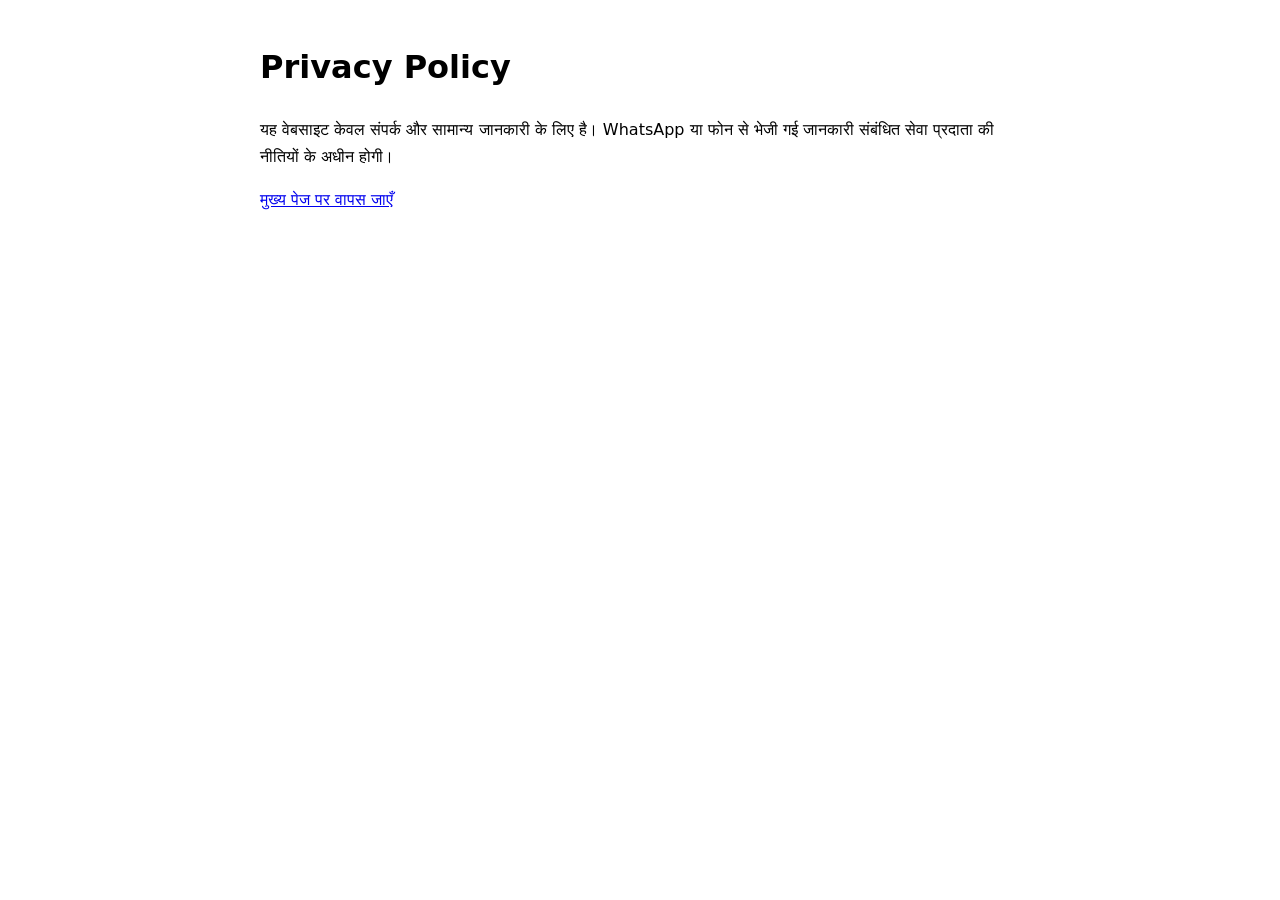
==== commit 8e7dde60: "Add files via upload" ====
--- a/privacy.html
+++ b/privacy.html
@@ -1 +1 @@
-<!doctype html><html lang="hi"><head><meta charset="utf-8"><meta name="viewport" content="width=device-width,initial-scale=1"><meta name="theme-color" content="#65121d"><title>गोपनीयता | श्री बालाजी ज्योतिष केंद्र</title><link rel="stylesheet" href="styles.css"></head><body><header class="header"><a class="brand" href="index.html"><span class="brand-mark">ॐ</span><span><strong>श्री बालाजी</strong><small>ज्योतिष केंद्र</small></span></a><a href="index.html">होम पर लौटें</a></header><main class="section"><p class="eyebrow">गोपनीयता</p><h1 style="color:#65121d;font-size:2.4rem">गोपनीयता सूचना</h1><p>इस वेबसाइट का संपर्क फॉर्म जानकारी WhatsApp संदेश के रूप में तैयार करता है। यह वेबसाइट स्वयं कोई ग्राहक डेटाबेस नहीं रखती और न ही भुगतान विवरण एकत्र करती है। WhatsApp पर भेजी गई जानकारी WhatsApp की अपनी शर्तों और गोपनीयता नीति के अधीन होती है।</p><p>प्रकाशित करने से पहले इस सूचना को अपने वास्तविक व्यवसाय और लागू नियमों के अनुसार जाँचें।</p></main><footer>© श्री बालाजी ज्योतिष केंद्र</footer></body></html>+<!doctype html><html lang="hi"><meta charset="utf-8"><meta name="viewport" content="width=device-width,initial-scale=1"><title>Privacy Policy</title><body style="font-family:system-ui;max-width:760px;margin:40px auto;padding:0 18px;line-height:1.7"><h1>Privacy Policy</h1><p>यह वेबसाइट केवल संपर्क और सामान्य जानकारी के लिए है। WhatsApp या फोन से भेजी गई जानकारी संबंधित सेवा प्रदाता की नीतियों के अधीन होगी।</p><p><a href="index.html">मुख्य पेज पर वापस जाएँ</a></p></body></html>
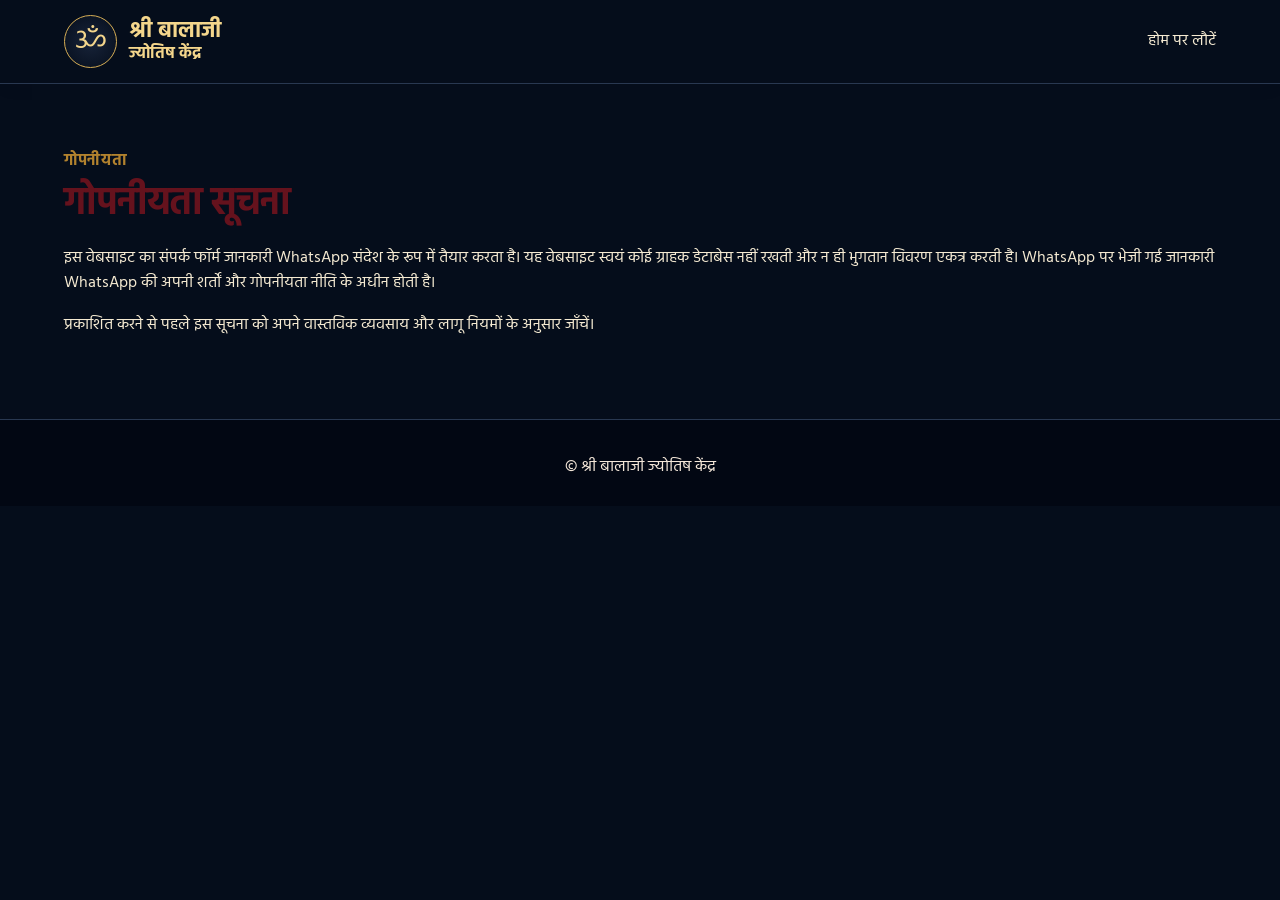
==== commit 133ba5d2: "Add files via upload" ====
--- a/privacy.html
+++ b/privacy.html
@@ -1 +1 @@
-<!doctype html><html lang="hi"><meta charset="utf-8"><meta name="viewport" content="width=device-width,initial-scale=1"><title>Privacy Policy</title><body style="font-family:system-ui;max-width:760px;margin:40px auto;padding:0 18px;line-height:1.7"><h1>Privacy Policy</h1><p>यह वेबसाइट केवल संपर्क और सामान्य जानकारी के लिए है। WhatsApp या फोन से भेजी गई जानकारी संबंधित सेवा प्रदाता की नीतियों के अधीन होगी।</p><p><a href="index.html">मुख्य पेज पर वापस जाएँ</a></p></body></html>
+<!doctype html><html lang="hi"><head><meta charset="utf-8"><meta name="viewport" content="width=device-width,initial-scale=1"><meta name="theme-color" content="#65121d"><title>गोपनीयता | श्री बालाजी ज्योतिष केंद्र</title><link rel="stylesheet" href="styles.css"></head><body><header class="header"><a class="brand" href="index.html"><span class="brand-mark">ॐ</span><span><strong>श्री बालाजी</strong><small>ज्योतिष केंद्र</small></span></a><a href="index.html">होम पर लौटें</a></header><main class="section"><p class="eyebrow">गोपनीयता</p><h1 style="color:#65121d;font-size:2.4rem">गोपनीयता सूचना</h1><p>इस वेबसाइट का संपर्क फॉर्म जानकारी WhatsApp संदेश के रूप में तैयार करता है। यह वेबसाइट स्वयं कोई ग्राहक डेटाबेस नहीं रखती और न ही भुगतान विवरण एकत्र करती है। WhatsApp पर भेजी गई जानकारी WhatsApp की अपनी शर्तों और गोपनीयता नीति के अधीन होती है।</p><p>प्रकाशित करने से पहले इस सूचना को अपने वास्तविक व्यवसाय और लागू नियमों के अनुसार जाँचें।</p></main><footer>© श्री बालाजी ज्योतिष केंद्र</footer></body></html>
--- a/styles.css
+++ b/styles.css
@@ -0,0 +1,54 @@
+@import url('https://fonts.googleapis.com/css2?family=Hind:wght@400;500;600;700&family=Playfair+Display:wght@600;700&display=swap');
+:root{--maroon:#d6ad55;--deep:#020916;--gold:#e2b84f;--gold2:#ffe6a0;--cream:#071326;--paper:#050d1b;--ink:#f5ead2;--muted:#c2c5ce;--line:#293851;--green:#13834b;--shadow:0 16px 44px #3d11120d}
+*{box-sizing:border-box}html{scroll-behavior:smooth;scroll-padding-top:90px}body{margin:0;background:var(--paper);color:var(--ink);font-family:'Hind',system-ui,sans-serif;line-height:1.6}a{color:inherit;text-decoration:none}button,input,select,textarea{font:inherit}.topbar{display:flex;justify-content:space-around;gap:12px;flex-wrap:wrap;background:var(--maroon);color:#ffedc2;padding:8px 4%;font-size:.8rem}.header{display:flex;align-items:center;justify-content:space-between;gap:22px;padding:15px 5%;background:#fffdf8;border-bottom:1px solid var(--line);position:sticky;top:0;z-index:10;box-shadow:0 4px 20px #32100a08}.brand{display:flex;align-items:center;gap:12px;color:var(--maroon);min-width:max-content}.brand-mark{width:53px;height:53px;border:1px solid var(--gold);border-radius:50%;display:grid;place-items:center;background:radial-gradient(circle,#fff5d9,#ecd39a);font-size:1.8rem;color:var(--maroon)}.brand strong,.brand small,.brand em{display:block;line-height:1.15}.brand strong{font-size:1.35rem;font-weight:700}.brand small{font-weight:700;font-size:.98rem}.brand em{font-size:.72rem;color:var(--muted);font-style:normal;margin-top:5px}nav{display:flex;align-items:center;gap:clamp(10px,2vw,27px);font-weight:600;font-size:.96rem}nav a:hover,.footer-links a:hover{color:#a16c1b}.button{display:inline-flex;align-items:center;justify-content:center;gap:10px;border:0;border-radius:9px;padding:12px 20px;font-weight:700;cursor:pointer;transition:.2s}.button:hover{transform:translateY(-2px);filter:brightness(1.03)}.button-green{background:var(--green);color:white;box-shadow:0 6px 16px #13834b24}.button-gold{background:linear-gradient(135deg,#f8dc8e,#d9a83e);color:#3b170b}.button-outline{border:1px solid #e6bd5b;color:#fff5d6;background:#ffffff08}.menu-toggle{display:none;background:transparent;border:1px solid var(--line);padding:7px 12px;border-radius:8px;font-size:1.2rem}
+.hero{min-height:470px;background:radial-gradient(ellipse at 80% 45%,#7e401a 0%,transparent 35%),linear-gradient(105deg,#21080b,#4a0d14 56%,#1c090b);color:#fff8eb;display:grid;grid-template-columns:1.05fr .95fr;align-items:center;padding:55px 7%;gap:30px;overflow:hidden;position:relative}.hero:before{content:"";position:absolute;inset:0;opacity:.12;background-image:repeating-radial-gradient(circle at 85% 45%,transparent 0 22px,#f4d68c 23px 24px,transparent 25px 42px);pointer-events:none}.hero-copy{position:relative;z-index:1;max-width:650px}.eyebrow{text-transform:none;letter-spacing:.04em;color:#b2822e;font-weight:700;margin:0 0 8px}.hero .eyebrow{color:var(--gold2)}h1,h2,h3,p{margin-top:0}h1{font-size:clamp(2.4rem,5vw,4.3rem);line-height:1.12;margin:8px 0 20px;letter-spacing:-.03em}h1 span{color:var(--gold2)}.hero-sub{font-size:1.12rem;color:#f1dfd1;max-width:560px}.hero-actions{display:flex;gap:12px;flex-wrap:wrap;margin:26px 0}.trust-row{display:flex;gap:17px;flex-wrap:wrap;color:#f0dba7;font-size:.88rem}.hero-art{min-height:350px;position:relative;display:grid;place-items:center}.orbit{position:absolute;border:1px solid #f3ce6b55;border-radius:50%;width:340px;height:340px}.orbit-two{width:265px;height:265px;border-style:dashed}.gem{position:absolute;width:100px;height:125px;clip-path:polygon(50% 0,88% 20%,100% 57%,70% 100%,25% 90%,0 48%,17% 16%);filter:drop-shadow(0 18px 16px #0009);border:1px solid #fff8}.gem:after{content:"";position:absolute;inset:0;background:linear-gradient(135deg,#ffffffb0,transparent 26%,#0003 62%,#fff6)}.gem-yellow{background:linear-gradient(135deg,#fff3a3,#c88a0c 50%,#ffdf5c);transform:rotate(-20deg) translate(-80px,-35px)}.gem-blue{background:linear-gradient(135deg,#9bd8ff,#1448ad 50%,#061b57);transform:rotate(13deg) translate(50px,-55px);width:120px;height:145px}.gem-green{background:linear-gradient(135deg,#c0ffd5,#08754b 48%,#063d2d);transform:rotate(23deg) translate(65px,75px);width:90px;height:110px}.gem-red{background:linear-gradient(135deg,#ffb0a3,#a70e28 50%,#510a16);transform:rotate(-16deg) translate(-65px,90px);width:82px;height:100px}.hero-caption{position:absolute;bottom:0;text-align:center;color:#f8d981;background:#26080cbf;border:1px solid #d6a84766;border-radius:12px;padding:12px 22px}.hero-caption span,.hero-caption strong{display:block}.hero-caption strong{color:white}
+.category-strip{display:grid;grid-template-columns:repeat(8,1fr);gap:10px;padding:22px 4%;background:#fff8ec;border-bottom:1px solid var(--line)}.category-strip>a{display:flex;flex-direction:column;align-items:center;gap:2px;padding:13px 4px;border-radius:12px;background:#fffdf8;border:1px solid #f0e4d1;transition:.2s}.category-strip>a:hover{transform:translateY(-3px);box-shadow:var(--shadow)}.category-strip strong{color:var(--maroon)}.category-strip small{font-size:.72rem;color:var(--muted)}.mini-gem{width:45px;height:45px;margin-bottom:4px;clip-path:polygon(50% 0,88% 20%,100% 57%,70% 100%,25% 90%,0 48%,17% 16%);box-shadow:inset 0 0 8px #fff}.yellow{background:linear-gradient(135deg,#fff2a2,#d89a0c,#ffdc48)}.blue{background:linear-gradient(135deg,#b8e6ff,#1856c0,#06194e)}.red{background:linear-gradient(135deg,#ffb7b7,#d0193b,#580519)}.green{background:linear-gradient(135deg,#c8ffcc,#09864d,#03442b)}.clear{background:linear-gradient(135deg,#fff,#d8e6ee,#8da2ad)}.orange{background:linear-gradient(135deg,#ffd1a5,#c8471e,#711c14)}.pearl{border-radius:50%;clip-path:none;background:radial-gradient(circle at 30% 25%,white,#f0dfbd 45%,#a68d69)}.brown{background:repeating-radial-gradient(circle,#7e3718,#391609 4px,#a86c35 6px);border-radius:50%;clip-path:none}
+.section{padding:65px 5%}.section-head{display:flex;justify-content:space-between;align-items:end;gap:20px;margin-bottom:27px}.section-head h2,.about h2,.contact-section h2{font-size:clamp(1.8rem,3vw,2.5rem);line-height:1.2;color:var(--maroon);margin:0 0 10px}.section-head p:not(.eyebrow){color:var(--muted);margin:0}.text-link{color:#8c5b16;font-weight:700;white-space:nowrap}.product-grid{display:grid;grid-template-columns:repeat(4,1fr);gap:17px}.product-card{background:white;border:1px solid var(--line);border-radius:14px;overflow:hidden;box-shadow:0 7px 20px #3d11120a;transition:.22s}.product-card:hover{transform:translateY(-5px);box-shadow:var(--shadow)}.product-art{height:180px;display:flex;align-items:center;justify-content:center;position:relative;overflow:hidden;flex-direction:column;gap:12px}.product-art:before{content:"";position:absolute;width:200px;height:200px;border-radius:50%;border:1px solid #ffffff60}.product-art b{position:absolute;z-index:2;left:0;right:0;bottom:8px;text-align:center;font-size:.72rem;letter-spacing:.22em;color:#fff8dc;text-shadow:0 2px 5px #000;font-weight:800}.art-yellow{background:radial-gradient(circle,#fff3c6,#f4d68c 45%,#d4a44a)}.art-blue{background:radial-gradient(circle,#8db9ef,#24529b 52%,#10274d)}.art-red{background:radial-gradient(circle,#ffb6b4,#a51f31 52%,#4d111b)}.art-green{background:radial-gradient(circle,#b6e7bd,#21805b 52%,#123e2f)}.art-clear{background:radial-gradient(circle,#fff,#d5dce1 55%,#8d9aa3)}.art-orange{background:radial-gradient(circle,#ffc8a2,#b84929 55%,#612116)}.art-pearl{background:radial-gradient(circle,#fff,#e8d9be 60%,#b29a77)}.art-brown{background:radial-gradient(circle,#9c623a,#4a210f 65%,#291008)}.cut-stone{width:78px;height:90px;clip-path:polygon(50% 0,90% 20%,100% 55%,70% 100%,25% 90%,0 48%,17% 16%);background:linear-gradient(135deg,#ffffffd9 0%,#fff6 15%,transparent 28%,#0003 62%,#fff8 100%);border:2px solid #ffffff88;filter:drop-shadow(0 8px 8px #0004);position:relative}.art-yellow .cut-stone{background-color:#f4c531}.art-blue .cut-stone{background-color:#174cb5}.art-red .cut-stone{background-color:#b5122d}.art-green .cut-stone{background-color:#08774a}.art-clear .cut-stone{background-color:#e9f5fb}.art-orange .cut-stone{background-color:#c54b2b;border-radius:50%;clip-path:ellipse(45% 35%)}.art-pearl .cut-stone{background:radial-gradient(circle at 30% 25%,white,#eee0c4 50%,#a58d6b);border-radius:50%;clip-path:circle(44%)}.rudra{font-size:4rem;color:#e4a36c;text-shadow:2px 3px 0 #3c170a}.product-info{padding:16px}.product-info h3{margin:0;color:var(--maroon);font-size:1.2rem}.product-info p{color:var(--muted);font-size:.85rem;margin:0 0 13px}.inquire{display:inline-block;border:1px solid #c9a04e;color:#7b4d12;padding:7px 12px;border-radius:7px;font-size:.87rem;font-weight:700}.benefits{display:grid;grid-template-columns:repeat(4,1fr);background:#f6ead4;padding:25px 5%;gap:20px}.benefits>div{display:grid;grid-template-columns:45px 1fr;column-gap:12px;align-items:center}.benefits span{grid-row:span 2;width:42px;height:42px;display:grid;place-items:center;border-radius:50%;background:var(--maroon);color:var(--gold2);font-size:1.4rem}.benefits strong{color:var(--maroon)}.benefits small{color:var(--muted);font-size:.82rem}.service-section{background:#fffdf8}.service-grid{display:grid;grid-template-columns:repeat(4,1fr);gap:16px}.service-card{border:1px solid var(--line);background:white;border-radius:14px;padding:24px;box-shadow:0 8px 25px #3d111208}.service-icon{display:grid;place-items:center;width:52px;height:52px;border-radius:50%;background:#f9efd9;color:#8d5c17;font-size:1.7rem;margin-bottom:16px}.service-card h3{color:var(--maroon);margin-bottom:8px}.service-card p{color:var(--muted);font-size:.94rem;min-height:54px}.service-card a{color:#8d5c17;font-weight:700}.about{display:grid;grid-template-columns:.35fr 1fr;gap:30px;align-items:center;padding:55px 8%;background:linear-gradient(120deg,#4b0d15,#25080c);color:#fff5e5}.about h2{color:#f4d68c}.about p:not(.eyebrow){max-width:800px;color:#ead9d0}.about-symbol{width:130px;height:130px;border:1px solid #e3bf67;border-radius:50%;display:grid;place-items:center;color:#f4d68c;font-size:4rem;box-shadow:0 0 0 12px #ffffff08,0 0 0 24px #ffffff05}.faq-section{background:#fff8ec}.faq-list{max-width:900px;display:grid;gap:11px}.faq-list details{background:white;border:1px solid var(--line);border-radius:10px;padding:0 18px}.faq-list summary{padding:16px 25px 16px 0;font-weight:700;color:var(--maroon);cursor:pointer;position:relative;list-style:none}.faq-list summary::-webkit-details-marker{display:none}.faq-list summary:after{content:"+";position:absolute;right:0;color:#a4772b;font-size:1.3rem}.faq-list details[open] summary:after{content:"−"}.faq-list details p{color:var(--muted);margin:0;padding:0 0 17px}.contact-section{padding:60px 7%;display:grid;grid-template-columns:1fr 1fr;gap:50px;background:#f3e5ce}.contact-section>div{align-self:center}.contact-section p:not(.eyebrow){color:var(--muted)}form{display:grid;gap:14px;background:white;padding:25px;border:1px solid var(--line);border-radius:15px;box-shadow:var(--shadow)}label{display:grid;gap:6px;font-weight:600;color:var(--maroon)}input,select,textarea{width:100%;border:1px solid #ddcdb6;border-radius:8px;padding:12px;background:#fffdf9;color:var(--ink)}input:focus,select:focus,textarea:focus{outline:2px solid #d6a847;outline-offset:1px}form small{color:var(--muted);font-size:.8rem}footer{background:#25080c;color:#f4e7d9;text-align:center;padding:35px 5% 25px}.footer-brand{justify-content:center;color:#ffedc2}.footer-brand em{display:none}.footer-links{display:flex;justify-content:center;gap:20px;flex-wrap:wrap;margin:18px 0}.disclaimer{font-size:.78rem;color:#cbb8ad;max-width:850px;margin:12px auto 0}.floating-wa{position:fixed;right:18px;bottom:20px;width:56px;height:56px;display:grid;place-items:center;border-radius:50%;background:#13834b;color:white;font-size:2rem;box-shadow:0 7px 25px #0003;z-index:20;border:2px solid white}
+:focus-visible{outline:3px solid #c79a42;outline-offset:3px}::selection{background:#ead7ac;color:#3f1019}
+@media(max-width:950px){.header{flex-wrap:wrap}.header nav{order:5;width:100%;justify-content:center;flex-wrap:wrap}.nav-whatsapp{margin-left:auto}.hero{padding:45px 5%;grid-template-columns:1fr  .8fr}.category-strip{grid-template-columns:repeat(4,1fr)}.product-grid{grid-template-columns:repeat(2,1fr)}.service-grid{grid-template-columns:repeat(2,1fr)}.benefits{grid-template-columns:repeat(2,1fr)}}
+@media(max-width:620px){.topbar{font-size:.7rem;gap:4px 12px}.header{padding:12px 4%;gap:10px}.brand-mark{width:43px;height:43px}.brand strong{font-size:1.1rem}.brand small{font-size:.85rem}.brand em{font-size:.65rem}.menu-toggle{display:block;margin-left:auto}nav{display:none!important;order:6!important;flex-direction:column;align-items:stretch!important;width:100%;background:#fff8ec;padding:10px;border-radius:8px}nav.open{display:flex!important}nav a{padding:7px 10px}.nav-whatsapp{font-size:.82rem;padding:9px 11px}.hero{grid-template-columns:1fr;padding:42px 6% 25px;gap:8px}.hero-art{min-height:260px;transform:scale(.86);margin-top:-5px}.hero-sub{font-size:1rem}.trust-row{font-size:.77rem;gap:8px 13px}.section{padding:45px 5%}.section-head{display:block}.text-link{display:inline-block;margin-top:15px}.category-strip{grid-template-columns:repeat(4,1fr);padding:13px 3%;gap:7px}.category-strip>a{padding:10px 2px}.category-strip small{font-size:.65rem}.mini-gem{width:35px;height:35px}.product-grid{gap:10px}.product-art{height:140px}.product-info{padding:12px}.product-info h3{font-size:1.05rem}.benefits{padding:20px 5%;gap:17px 10px}.benefits>div{grid-template-columns:35px 1fr;gap:8px}.benefits span{width:33px;height:33px;font-size:1.1rem}.benefits strong{font-size:.85rem}.benefits small{font-size:.7rem}.service-grid{gap:10px}.service-card{padding:16px}.service-card h3{font-size:1rem}.service-card p{font-size:.83rem;min-height:70px}.about{grid-template-columns:1fr;padding:40px 7%;gap:20px}.about-symbol{width:78px;height:78px;font-size:2.5rem}.contact-section{grid-template-columns:1fr;gap:20px;padding:42px 5%}form{padding:18px}.floating-wa{width:50px;height:50px;right:13px;bottom:13px}.footer-links{gap:12px}}
+@media(prefers-reduced-motion:reduce){html{scroll-behavior:auto}*,*:before,*:after{transition:none!important;animation:none!important}}
+
+/* Luxury navy and gold visual treatment */
+body{background:#050d1b;color:#f5ead2}
+.header{background:#050d1b;border-color:#293851}
+.brand{color:#f4d68c}.brand-mark{background:radial-gradient(circle,#18243a,#050d1b);color:#f4d68c;border-color:#d6ad55}
+.brand em{color:#b7bdcb}
+nav a{color:#f4ead7}nav a:hover,.footer-links a:hover{color:#f4d68c}
+.topbar{background:#020713;color:#f4d68c;border-bottom:1px solid #80652f}
+.hero{background:radial-gradient(ellipse at 78% 45%,#46300f 0%,transparent 35%),linear-gradient(105deg,#020713,#07172d 58%,#020713)}
+.hero:before{opacity:.1}.hero-caption{background:#020713e8;border-color:#d6ad5577}
+.category-strip{background:#071326;border-color:#293851}
+.category-strip>a{background:#0b172b;border-color:#293851}.category-strip strong{color:#ffe6a0}.category-strip small{color:#b7bdcb}
+.section{background:#050d1b}.section-head h2,.contact-section h2{color:#ffe6a0}.section-head p:not(.eyebrow){color:#b7bdcb}
+.product-card,.service-card,.faq-list details,form{background:#0a172a;border-color:#293851;box-shadow:0 12px 32px #0003}
+.product-info h3,.service-card h3,.faq-list summary,label{color:#ffe6a0}.product-info p,.service-card p,.faq-list details p{color:#b7bdcb}
+.inquire{border-color:#c8a04c;color:#ffe6a0;background:#081020}
+.product-art{border-bottom:1px solid #293851}
+.benefits{background:#0b172a;border-top:1px solid #293851;border-bottom:1px solid #293851}.benefits strong{color:#ffe6a0}.benefits small{color:#b7bdcb}.benefits span{background:#071326;border:1px solid #c7a04e}
+.service-section{background:#050d1b}.service-icon{background:#17243a;color:#f4d68c}
+.about{background:linear-gradient(120deg,#08152a,#020713);border-top:1px solid #293851;border-bottom:1px solid #293851}
+.about h2{color:#ffe6a0}.about p:not(.eyebrow){color:#c2c5ce}
+.faq-section{background:#071326}.faq-list details{background:#0a172a}
+.contact-section{background:#081326}.contact-section p:not(.eyebrow){color:#b7bdcb}
+input,select,textarea{background:#050d1b;border-color:#35445d;color:#f5ead2}
+input::placeholder,textarea::placeholder{color:#9ea7b8}
+footer{background:#020713;border-top:1px solid #293851}
+.footer-brand{color:#ffe6a0}
+.menu-toggle{color:#ffe6a0;border-color:#293851}
+@media(max-width:620px){nav{background:#0a172a}}
+
+/* Actual Mehandipur Balaji photo in the homepage hero */
+.hero-balaji-art{min-height:390px;overflow:hidden;border:1px solid #c9a54f;border-radius:18px;background:#020713;box-shadow:0 18px 45px #0008}
+.hero-balaji-art:before{content:"";position:absolute;inset:0;background:linear-gradient(0deg,#020713e8 0%,transparent 42%,#02071320 100%);z-index:1;pointer-events:none}
+.hero-balaji-art img{position:absolute;inset:0;width:100%;height:100%;object-fit:cover;object-position:center 35%;filter:saturate(.9) contrast(1.04)}
+.hero-balaji-art .hero-caption{z-index:2;bottom:18px;left:50%;transform:translateX(-50%);width:max-content;max-width:90%;border-color:#d6ad55}
+@media(max-width:620px){.hero-balaji-art{min-height:320px;transform:none;margin-top:15px}.hero-balaji-art img{object-position:center 30%}.hero-balaji-art .hero-caption{bottom:12px}}
+
+/* Real gemstone photo tiles: replace CSS-only gemstone shapes */
+.product-art{height:190px;position:relative;display:block;background:#050d1b!important;overflow:hidden}
+.product-art:before{content:"";position:absolute;inset:0;width:auto;height:auto;border-radius:0;border:0;background:linear-gradient(0deg,#020713aa 0%,transparent 34%);z-index:1;pointer-events:none}
+.product-art .gem-photo{width:100%;height:100%;display:block;object-fit:cover;object-position:center 50%;position:absolute;inset:0;filter:brightness(1.18) saturate(1.12) contrast(1.04)}
+.product-art b{position:absolute;z-index:2;left:0;right:0;bottom:9px;text-align:center;color:#fff4cf;font-size:.7rem;letter-spacing:.22em;text-shadow:0 2px 5px #000}
+.product-art .cut-stone,.product-art .rudra{display:none!important}
+@media(max-width:620px){.product-art{height:155px}}
